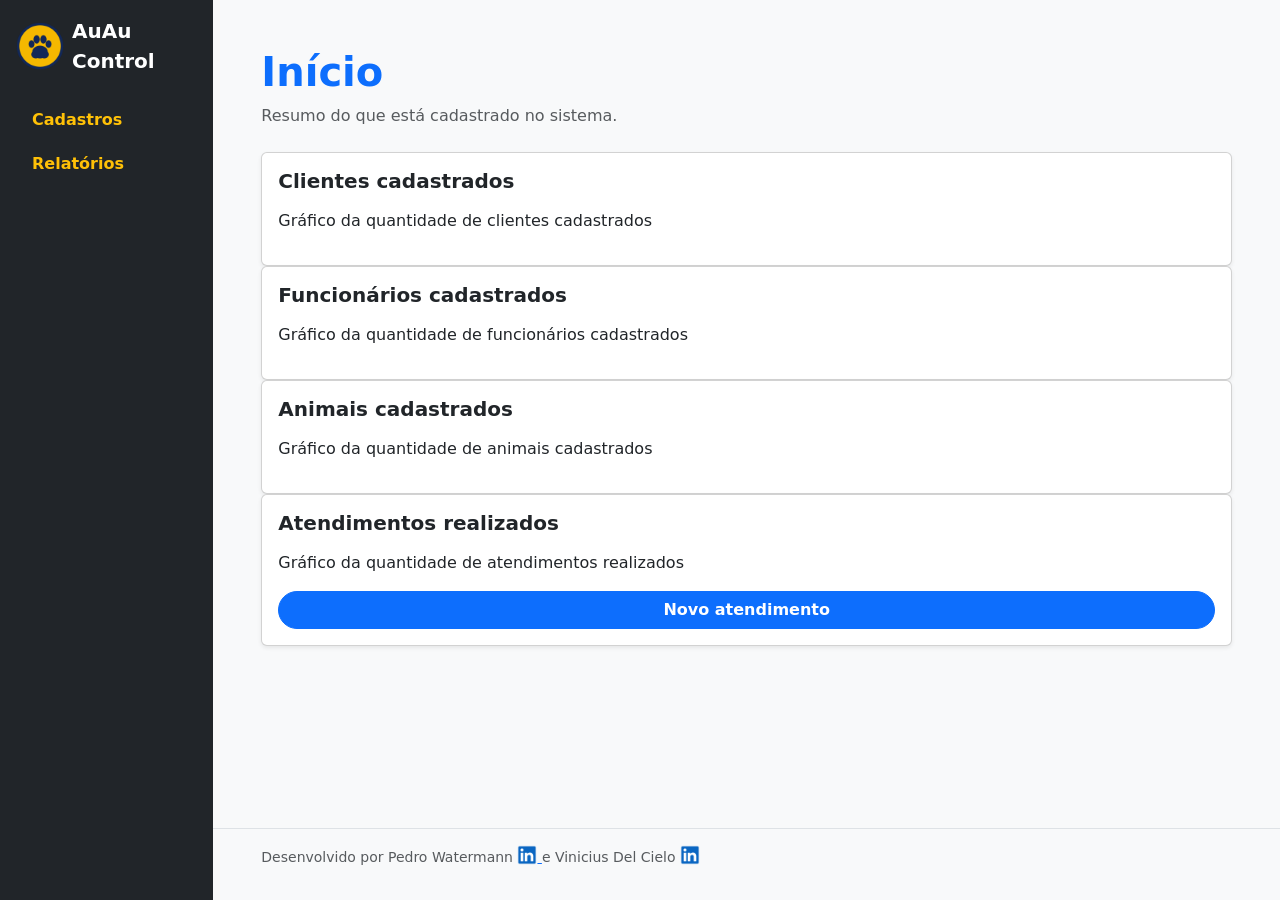
==== index.html @ 9574a099 "Continuação implementação visual" ====
<!DOCTYPE html>
<html lang="pt-BR">

<head>
    <meta charset="UTF-8">
    <meta name="viewport" content="width=device-width, initial-scale=1.0">
    <title>Início | AuAu Control</title>

    <link rel="icon" href="assets/img/icon.ico" type="image/x-icon">

    <link href="https://cdn.jsdelivr.net/npm/bootstrap@5.3.8/dist/css/bootstrap.min.css" rel="stylesheet">
    <link rel="stylesheet" href="assets/css/reset.css">
    <link rel="stylesheet" href="assets/css/variables.css">
    <link rel="stylesheet" href="assets/css/global.css">
    <link rel="stylesheet" href="assets/css/components.css">
</head>


<body class="d-md-flex min-vh-100 bg-body-tertiary" data-page="inicio" data-path-base="">
    <aside id="sidebar" class="col-md-3 col-xl-2 d-flex flex-column p-3 text-bg-dark"></aside>

    <div class="flex-grow-1 d-flex flex-column overflow-x-auto">
        <main class="flex-grow-1 p-4 p-lg-5">
            <header class="mb-4">
                <h1 class="fw-bold text-primary">Início</h1>
                <p class="text-body-secondary mb-0">Resumo do que está cadastrado no sistema.</p>
            </header>

            <section>
                <article class="card card-body shadow-sm">
                    <h2 class="card-title fs-5 fw-bold mb-3">Clientes cadastrados</h2>
                    <p id="total-clientes">Gráfico da quantidade de clientes cadastrados</p>
                </article>

                <article class="card card-body shadow-sm">
                    <h2 class="card-title fs-5 fw-bold mb-3">Funcionários cadastrados</h2>
                    <p id="total-funcionarios">Gráfico da quantidade de funcionários cadastrados</p>
                </article>

                <article class="card card-body shadow-sm">
                    <h2 class="card-title fs-5 fw-bold mb-3">Animais cadastrados</h2>
                    <p id="total-animais">Gráfico da quantidade de animais cadastrados</p>
                </article>

                <article class="card card-body shadow-sm">
                    <h2 class="card-title fs-5 fw-bold mb-3">Atendimentos realizados</h2>
                    <p id="total-atendimentos">Gráfico da quantidade de atendimentos realizados</p>

                    <a href="pages/atendimentos.html" class="btn btn-primary rounded-pill px-4 fw-bold">Novo atendimento</a>
                </article>
            </section>
        </main>

        <footer class="px-4 px-lg-5 py-3 border-top small text-body-secondary">
            <p>
                Desenvolvido por Pedro Watermann
                <a href="https://www.linkedin.com/in/pedrowatermann" target="_blank" rel="noopener">
                    <img src="assets/img/LinkedinLogo.png" width="20" height="20" class="align-text-bottom" alt="LinkedIn de Pedro Watermann">
                </a>
                e Vinicius Del Cielo
                <a href="https://www.linkedin.com/in/vin%C3%ADcius-garcia-540246367" target="_blank" rel="noopener">
                    <img src="assets/img/LinkedinLogo.png" width="20" height="20" class="align-text-bottom" alt="LinkedIn de Vinicius Del Cielo">
                </a>
            </p>
        </footer>
    </div>

    <script src="src/utils/formatadores.js"></script>
    <script src="src/services/storage.js"></script>
    <script src="src/views/LayoutView.js"></script>
</body>


</html>
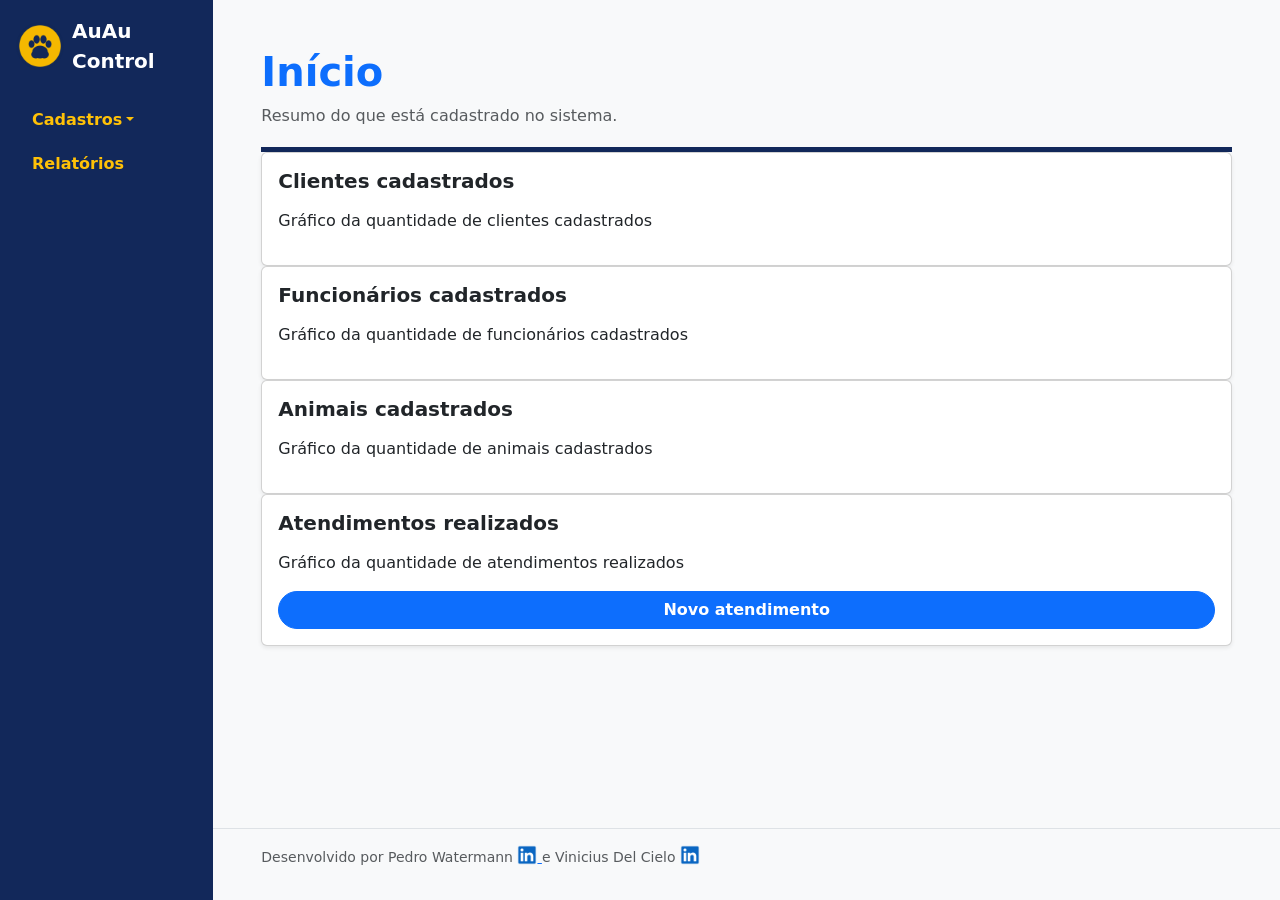
==== commit a466da97: "Adição de estilização da barra lateral e borda nas sections" ====
--- a/index.html
+++ b/index.html
@@ -17,7 +17,7 @@
 
 
 <body class="d-md-flex min-vh-100 bg-body-tertiary" data-page="inicio" data-path-base="">
-    <aside id="sidebar" class="col-md-3 col-xl-2 d-flex flex-column p-3 text-bg-dark"></aside>
+    <aside id="sidebar"></aside>
 
     <div class="flex-grow-1 d-flex flex-column overflow-x-auto">
         <main class="flex-grow-1 p-4 p-lg-5">
--- a/assets/css/variables.css
+++ b/assets/css/variables.css
@@ -0,0 +1,3 @@
+:root {
+  --azul-escuro: #12285A;
+}
--- a/assets/css/components.css
+++ b/assets/css/components.css
@@ -0,0 +1,7 @@
+aside  {
+    background-color: var(--azul-escuro);
+}
+
+section {
+    box-shadow: 0 -5px 0 var(--azul-escuro);
+}
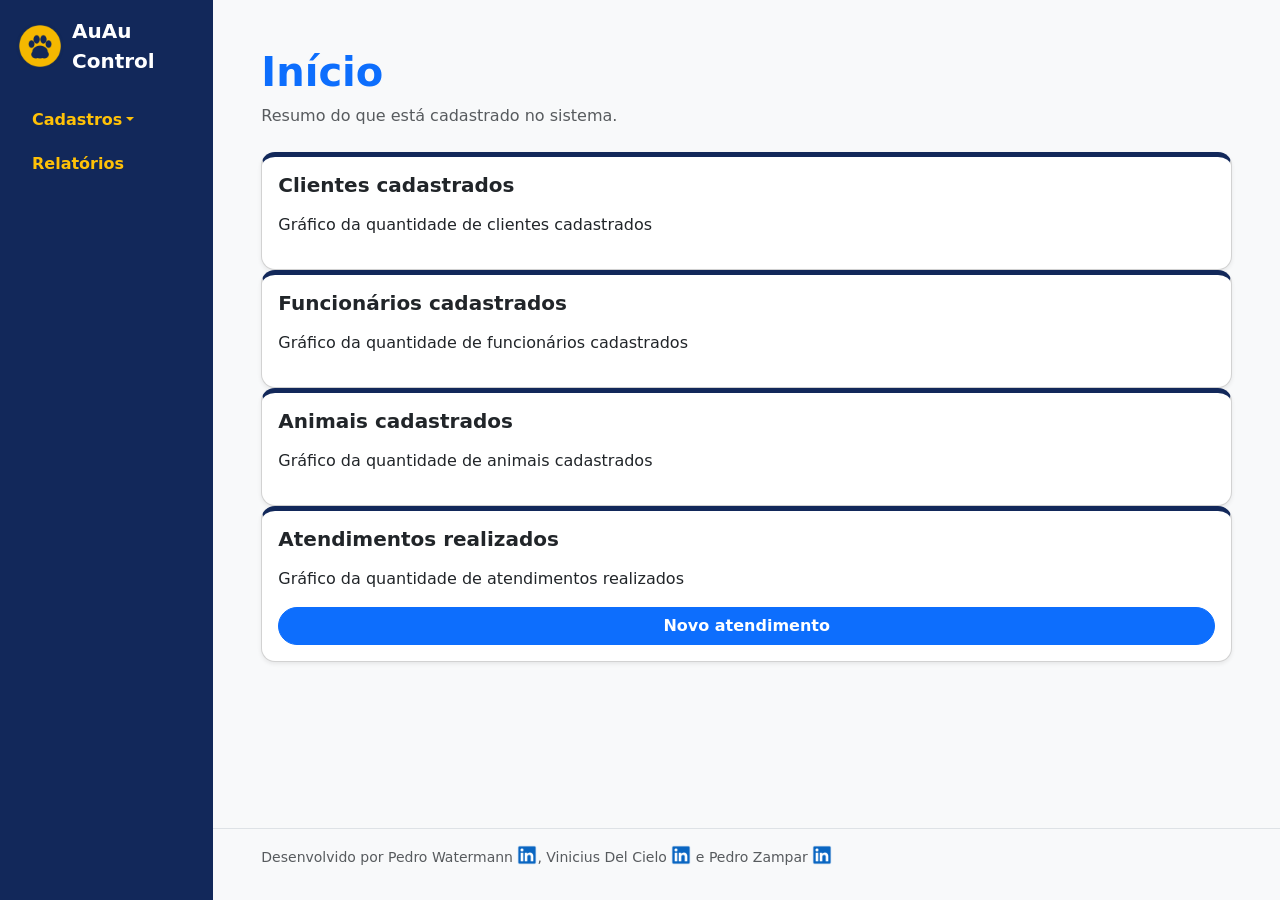
==== commit 98a8436a: "Correção de bug no rodapé: logo do linkedin com underline do lado + implementação de página de cadas" ====
--- a/index.html
+++ b/index.html
@@ -54,13 +54,9 @@
         <footer class="px-4 px-lg-5 py-3 border-top small text-body-secondary">
             <p>
                 Desenvolvido por Pedro Watermann
-                <a href="https://www.linkedin.com/in/pedrowatermann" target="_blank" rel="noopener">
-                    <img src="assets/img/LinkedinLogo.png" width="20" height="20" class="align-text-bottom" alt="LinkedIn de Pedro Watermann">
-                </a>
-                e Vinicius Del Cielo
-                <a href="https://www.linkedin.com/in/vin%C3%ADcius-garcia-540246367" target="_blank" rel="noopener">
-                    <img src="assets/img/LinkedinLogo.png" width="20" height="20" class="align-text-bottom" alt="LinkedIn de Vinicius Del Cielo">
-                </a>
+                <a href="https://www.linkedin.com/in/pedrowatermann" target="_blank" rel="noopener"><img src="assets/img/LinkedinLogo.png" width="20" height="20" class="align-text-bottom" alt="LinkedIn de Pedro Watermann"></a>, Vinicius Del Cielo
+                <a href="https://www.linkedin.com/in/vin%C3%ADcius-garcia-540246367" target="_blank" rel="noopener"><img src="assets/img/LinkedinLogo.png" width="20" height="20" class="align-text-bottom" alt="LinkedIn de Vinicius Del Cielo"></a> e Pedro Zampar
+                <a href="https://www.linkedin.com/in/pedro-luiz-pereira-zampar-533724269" target="_blank" rel="noopener"><img src="assets/img/LinkedinLogo.png" width="20" height="20" class="align-text-bottom" alt="LinkedIn de Pedro Zampar"></a>
             </p>
         </footer>
     </div>
--- a/assets/css/variables.css
+++ b/assets/css/variables.css
@@ -1,3 +1,4 @@
 :root {
   --azul-escuro: #12285A;
+  --amarelo: #F5B800;
 }
--- a/assets/css/components.css
+++ b/assets/css/components.css
@@ -1,7 +1,74 @@
-aside  {
+@import url("./variables.css");
+
+/* #region Card */
+.card {
+    border-radius: 14px;
+    border-top: 5px solid var(--azul-escuro);
+}
+
+/* #endregion */
+
+/* #region Menu Lateral */
+aside {
     background-color: var(--azul-escuro);
 }
 
-section {
-    box-shadow: 0 -5px 0 var(--azul-escuro);
-}+.nav-pills .nav-link.active {
+    border-radius: 0 8px 8px 0;
+    border-left: 5px solid var(--amarelo);
+    background-color: rgba(255, 255, 255, 0.2)
+}
+
+summary.dropdown-toggle::after {
+    transition: transform 0.2s ease;
+}
+
+details[open]>summary.dropdown-toggle::after {
+    transform: rotate(180deg);
+}
+
+/* #endregion */
+
+/* #region Modal */
+dialog {
+    width: min(28rem, calc(100% - 2rem));
+}
+
+dialog::backdrop {
+    background-color: rgba(from var(--azul-escuro) r g b / 0.5);
+}
+
+/* #endregion */
+
+/* #region Impressão */
+@media print {
+
+    .table-responsive,
+    .overflow-x-auto {
+        overflow: visible !important;
+    }
+
+    main {
+        padding: 0 !important;
+    }
+
+    .card {
+        border: 0;
+        padding: 0 !important;
+        box-shadow: none !important;
+    }
+
+    .table {
+        font-size: 10pt;
+    }
+
+    .table tr {
+        break-inside: avoid;
+    }
+
+    .badge {
+        print-color-adjust: exact;
+    }
+}
+
+/* #endregion */
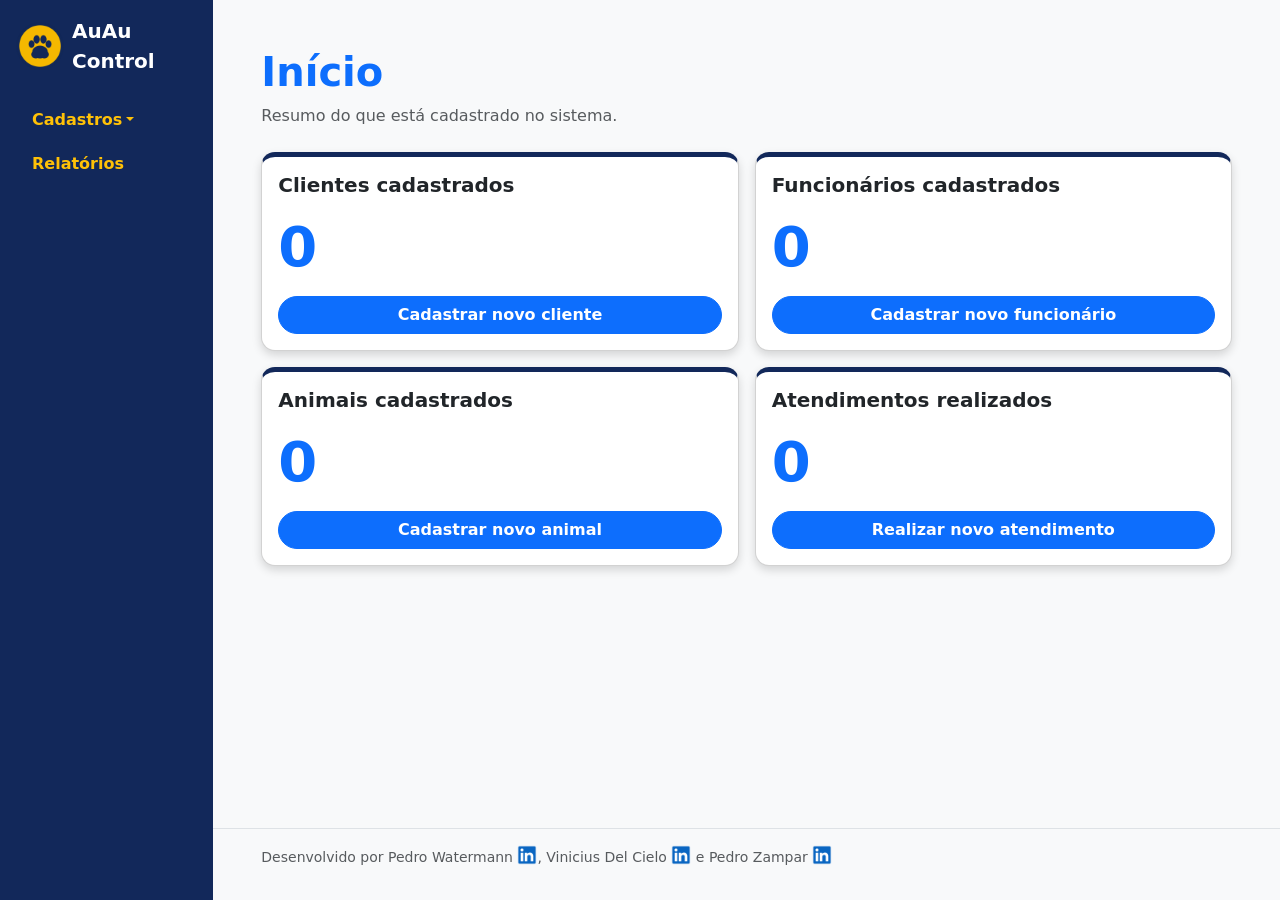
==== commit fde43b42: "* Mudanças no index.html, adicionando quantidades de funcionarios, animais, clientes e atendimentos," ====
--- a/index.html
+++ b/index.html
@@ -26,37 +26,57 @@
                 <p class="text-body-secondary mb-0">Resumo do que está cadastrado no sistema.</p>
             </header>
 
-            <section>
-                <article class="card card-body shadow-sm">
-                    <h2 class="card-title fs-5 fw-bold mb-3">Clientes cadastrados</h2>
-                    <p id="total-clientes">Gráfico da quantidade de clientes cadastrados</p>
-                </article>
+            <section class="row row-cols-1 row-cols-md-2 g-3">
+                <div class="col inicio">
+                    <article class="card card-body shadow-sm h-100">
+                        <h2 class="card-title fs-5 fw-bold mb-3">Clientes cadastrados</h2>
+                        <p id="total-clientes" class="display-4 fw-bold text-primary mb-3">0</p>
+                        <a href="pages/clientes.html" class="btn btn-primary rounded-pill px-4 fw-bold mt-auto">Cadastrar novo cliente</a>
+                    </article>
+                </div>
 
-                <article class="card card-body shadow-sm">
-                    <h2 class="card-title fs-5 fw-bold mb-3">Funcionários cadastrados</h2>
-                    <p id="total-funcionarios">Gráfico da quantidade de funcionários cadastrados</p>
-                </article>
+                <div class="col inicio">
+                    <article class="card card-body shadow-sm h-100">
+                        <h2 class="card-title fs-5 fw-bold mb-3">Funcionários cadastrados</h2>
+                        <p id="total-funcionarios" class="display-4 fw-bold text-primary mb-3">0</p>
+                        <a href="pages/funcionarios.html" class="btn btn-primary rounded-pill px-4 fw-bold mt-auto">Cadastrar novo funcionário</a>
 
-                <article class="card card-body shadow-sm">
-                    <h2 class="card-title fs-5 fw-bold mb-3">Animais cadastrados</h2>
-                    <p id="total-animais">Gráfico da quantidade de animais cadastrados</p>
-                </article>
+                    </article>
+                </div>
 
-                <article class="card card-body shadow-sm">
-                    <h2 class="card-title fs-5 fw-bold mb-3">Atendimentos realizados</h2>
-                    <p id="total-atendimentos">Gráfico da quantidade de atendimentos realizados</p>
+                <div class="col inicio">
+                    <article class="card card-body shadow-sm h-100">
+                        <h2 class="card-title fs-5 fw-bold mb-3">Animais cadastrados</h2>
+                        <p id="total-animais" class="display-4 fw-bold text-primary mb-3">0</p>
+                        <a href="pages/animais.html" class="btn btn-primary rounded-pill px-4 fw-bold mt-auto">Cadastrar novo animal</a>
 
-                    <a href="pages/atendimentos.html" class="btn btn-primary rounded-pill px-4 fw-bold">Novo atendimento</a>
-                </article>
+                    </article>
+                </div>
+
+                <div class="col inicio">
+                    <article class="card card-body shadow-sm h-100">
+                        <h2 class="card-title fs-5 fw-bold mb-3">Atendimentos realizados</h2>
+                        <p id="total-atendimentos" class="display-4 fw-bold text-primary mb-3">0</p>
+
+                        <a href="pages/atendimentos.html" class="btn btn-primary rounded-pill px-4 fw-bold mt-auto">Realizar novo
+                            atendimento</a>
+                    </article>
+                </div>
             </section>
         </main>
 
         <footer class="px-4 px-lg-5 py-3 border-top small text-body-secondary">
             <p>
                 Desenvolvido por Pedro Watermann
-                <a href="https://www.linkedin.com/in/pedrowatermann" target="_blank" rel="noopener"><img src="assets/img/LinkedinLogo.png" width="20" height="20" class="align-text-bottom" alt="LinkedIn de Pedro Watermann"></a>, Vinicius Del Cielo
-                <a href="https://www.linkedin.com/in/vin%C3%ADcius-garcia-540246367" target="_blank" rel="noopener"><img src="assets/img/LinkedinLogo.png" width="20" height="20" class="align-text-bottom" alt="LinkedIn de Vinicius Del Cielo"></a> e Pedro Zampar
-                <a href="https://www.linkedin.com/in/pedro-luiz-pereira-zampar-533724269" target="_blank" rel="noopener"><img src="assets/img/LinkedinLogo.png" width="20" height="20" class="align-text-bottom" alt="LinkedIn de Pedro Zampar"></a>
+                <a href="https://www.linkedin.com/in/pedrowatermann" target="_blank" rel="noopener"><img
+                        src="assets/img/LinkedinLogo.png" width="20" height="20" class="align-text-bottom"
+                        alt="LinkedIn de Pedro Watermann"></a>, Vinicius Del Cielo
+                <a href="https://www.linkedin.com/in/vin%C3%ADcius-garcia-540246367" target="_blank" rel="noopener"><img
+                        src="assets/img/LinkedinLogo.png" width="20" height="20" class="align-text-bottom"
+                        alt="LinkedIn de Vinicius Del Cielo"></a> e Pedro Zampar
+                <a href="https://www.linkedin.com/in/pedro-luiz-pereira-zampar-533724269" target="_blank"
+                    rel="noopener"><img src="assets/img/LinkedinLogo.png" width="20" height="20"
+                        class="align-text-bottom" alt="LinkedIn de Pedro Zampar"></a>
             </p>
         </footer>
     </div>
@@ -64,6 +84,12 @@
     <script src="src/utils/formatadores.js"></script>
     <script src="src/services/storage.js"></script>
     <script src="src/views/LayoutView.js"></script>
+    <script src="src/models/Cliente.js"></script>
+    <script src="src/models/Funcionario.js"></script>
+    <script src="src/models/Animal.js"></script>
+    <script src="src/models/Atendimento.js"></script>
+    <script src="src/views/InicioView.js"></script>
+    <script src="src/controllers/InicioController.js"></script>
 </body>
 
 
--- a/assets/css/variables.css
+++ b/assets/css/variables.css
@@ -1,4 +1,6 @@
 :root {
   --azul-escuro: #12285A;
   --amarelo: #F5B800;
-}+  --sombra: rgba(0, 0, 0, 0.344);
+  --bs-box-shadow-sm: 0 .25rem .6rem rgba(0, 0, 0, 0.150);
+}
--- a/assets/css/components.css
+++ b/assets/css/components.css
@@ -4,6 +4,15 @@
 .card {
     border-radius: 14px;
     border-top: 5px solid var(--azul-escuro);
+}
+
+.inicio .card {
+    transition: transform .2s ease, box-shadow .2s ease;
+}
+
+.inicio .card:hover {
+    transform: translateY(-4px);
+    box-shadow: 0 8px 18px rgba(from var(--sombra) r g b / 0.25) !important;
 }
 
 /* #endregion */
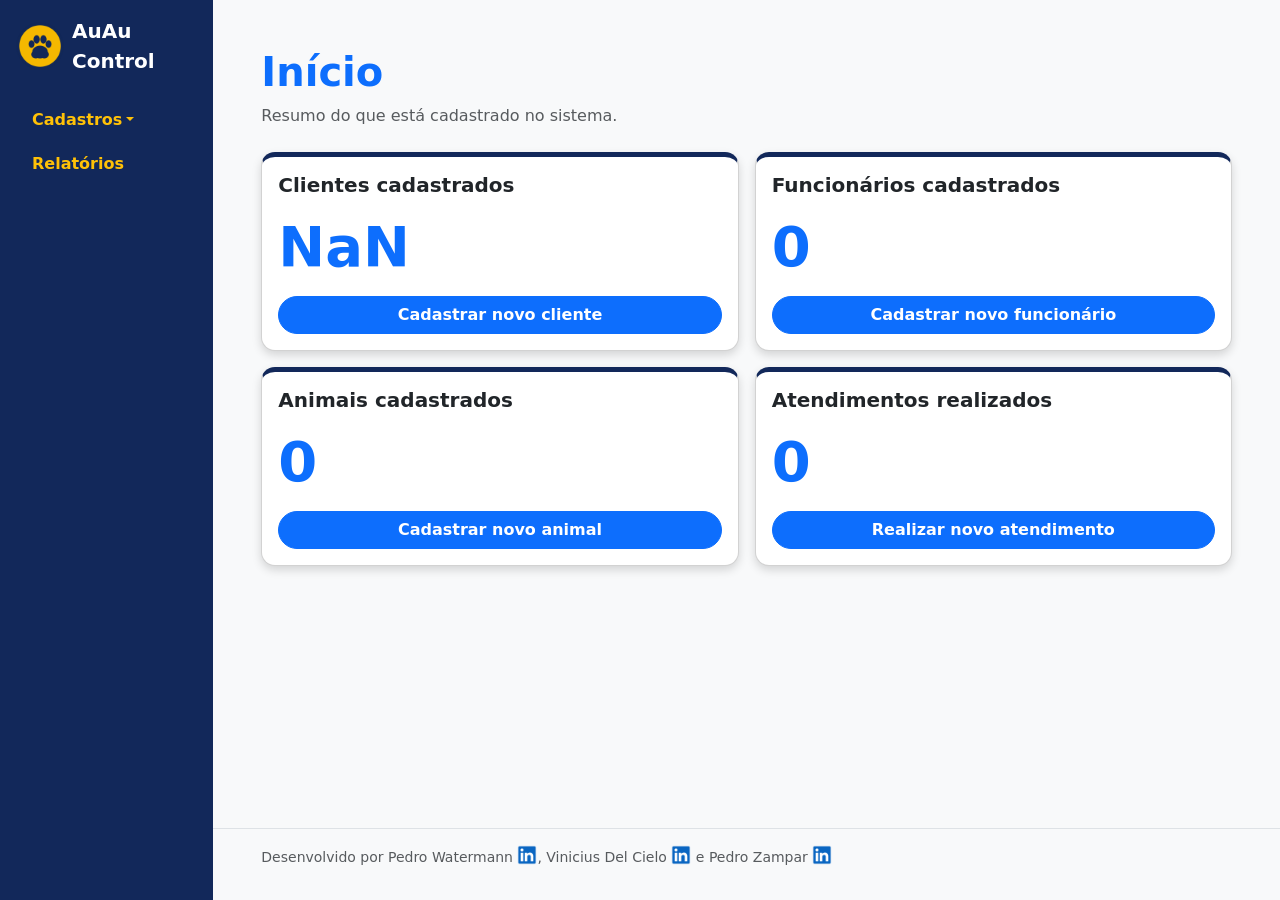
==== commit c7bb6637: "Integra a tela de clientes com o backend PHP" ====
--- a/index.html
+++ b/index.html
@@ -9,9 +9,7 @@
     <link rel="icon" href="assets/img/icon.ico" type="image/x-icon">
 
     <link href="https://cdn.jsdelivr.net/npm/bootstrap@5.3.8/dist/css/bootstrap.min.css" rel="stylesheet">
-    <link rel="stylesheet" href="assets/css/reset.css">
     <link rel="stylesheet" href="assets/css/variables.css">
-    <link rel="stylesheet" href="assets/css/global.css">
     <link rel="stylesheet" href="assets/css/components.css">
 </head>
 
@@ -82,7 +80,7 @@
     </div>
 
     <script src="src/utils/formatadores.js"></script>
-    <script src="src/services/storage.js"></script>
+    <script src="src/services/api.js"></script>
     <script src="src/views/LayoutView.js"></script>
     <script src="src/models/Cliente.js"></script>
     <script src="src/models/Funcionario.js"></script>
--- a/assets/css/components.css
+++ b/assets/css/components.css
@@ -7,12 +7,12 @@
 }
 
 .inicio .card {
-    transition: transform .2s ease, box-shadow .2s ease;
+    transition: transform .2s ease, box-shadow .2s ease; /* Adiciona transição às propriedades transform e box-shadow, com duração de 0,2s com animação ease-in e ease-out (ease) */
 }
 
-.inicio .card:hover {
-    transform: translateY(-4px);
-    box-shadow: 0 8px 18px rgba(from var(--sombra) r g b / 0.25) !important;
+.inicio .card:hover { /* Quando passar o mouse em cima */
+    transform: translateY(-4px); /* Alterar a prosição do elemento no eixo y em 4px para cima (-4px) */
+    box-shadow: 0 8px 18px rgba(from var(--sombra) r g b / 0.25) !important; /* Aumenta a sombra do card */
 }
 
 /* #endregion */
@@ -32,7 +32,7 @@
     transition: transform 0.2s ease;
 }
 
-details[open]>summary.dropdown-toggle::after {
+details[open]>summary.dropdown-toggle::after { /* Valida se a lista está aberta */
     transform: rotate(180deg);
 }
 
@@ -40,7 +40,7 @@
 
 /* #region Modal */
 dialog {
-    width: min(28rem, calc(100% - 2rem));
+    width: min(28rem, calc(100% - 2rem)); 
 }
 
 dialog::backdrop {
@@ -52,8 +52,7 @@
 /* #region Impressão */
 @media print {
 
-    .table-responsive,
-    .overflow-x-auto {
+    .table-responsive, .overflow-x-auto {
         overflow: visible !important;
     }
 
@@ -72,7 +71,7 @@
     }
 
     .table tr {
-        break-inside: avoid;
+        break-inside: avoid; /* Não permite quebra do conteúdo da linha entre diferentes páginas */
     }
 
     .badge {
@@ -80,4 +79,48 @@
     }
 }
 
+/* #endregion */
+
+/* #region Menu no celular */
+@media (max-width: 767.98px) {
+    aside {
+        position: sticky;
+        top: 0;
+        z-index: 1045;
+    }
+
+    #menu-principal {
+        position: fixed;
+        top: 80px;
+        left: 0;
+        bottom: 0;
+        width: min(80vw, 18rem);
+        padding: 1rem;
+        overflow-y: auto;
+        background-color: var(--azul-escuro);
+        transform: translateX(-100%);
+        visibility: hidden;
+        transition: transform .25s ease, visibility .25s;
+    }
+
+    #menu-principal.aberto {
+        transform: translateX(0);
+        visibility: visible;
+    }
+
+    #menu-fundo {
+        position: fixed;
+        inset: 0;
+        z-index: 1040;
+        background-color: rgba(from var(--azul-escuro) r g b / 0.5);
+        opacity: 0;
+        pointer-events: none;
+        transition: opacity .25s ease;
+    }
+
+    #menu-fundo.aberto {
+        opacity: 1;
+        pointer-events: auto;
+    }
+}
 /* #endregion */
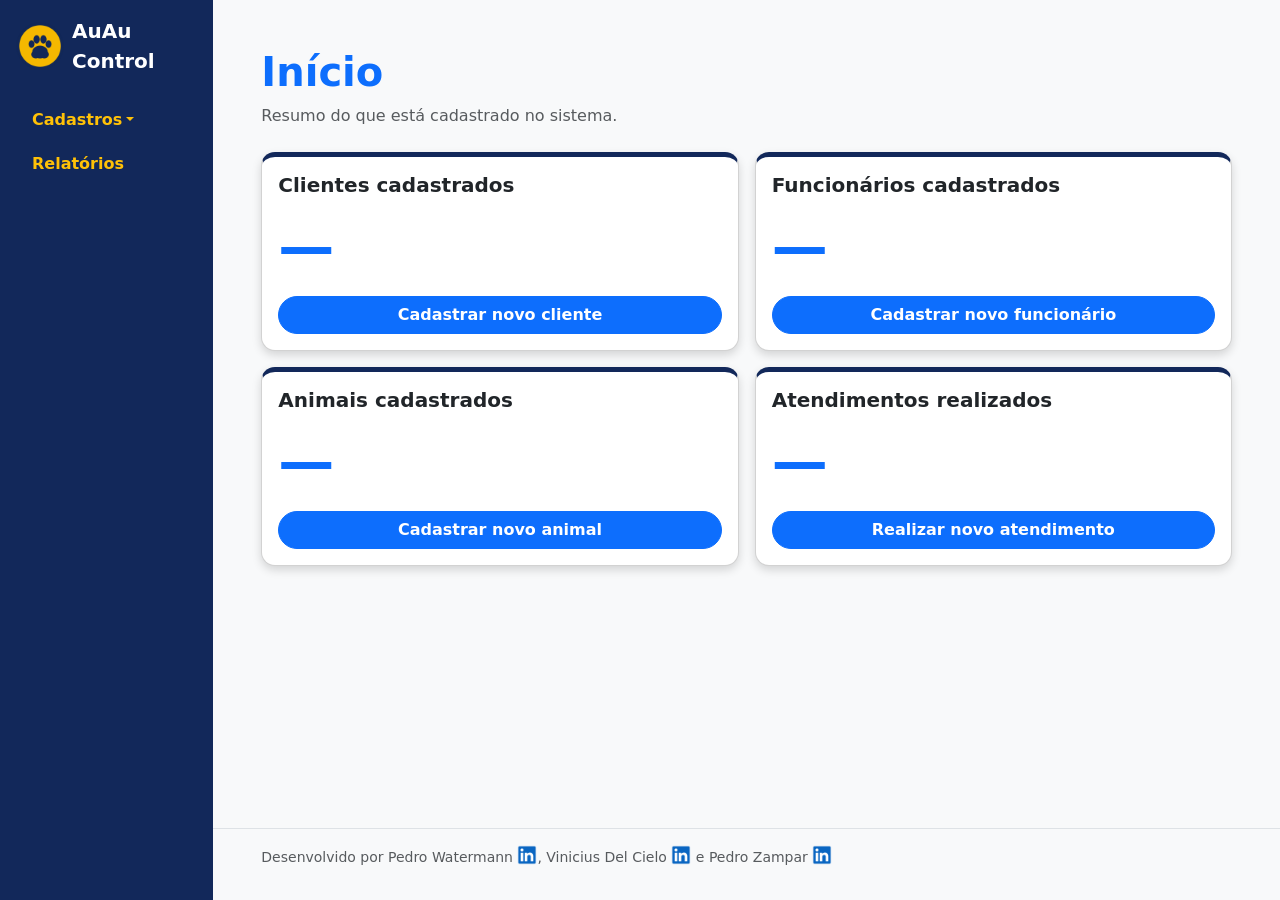
==== commit 8ca2988b: "Implementaçãomda contagem dos cadastros para listar na tela inicial" ====
--- a/index.html
+++ b/index.html
@@ -82,6 +82,7 @@
     <script src="src/utils/formatadores.js"></script>
     <script src="src/services/api.js"></script>
     <script src="src/views/LayoutView.js"></script>
+    <script src="src/models/Resumo.js"></script>
     <script src="src/models/Cliente.js"></script>
     <script src="src/models/Funcionario.js"></script>
     <script src="src/models/Animal.js"></script>
